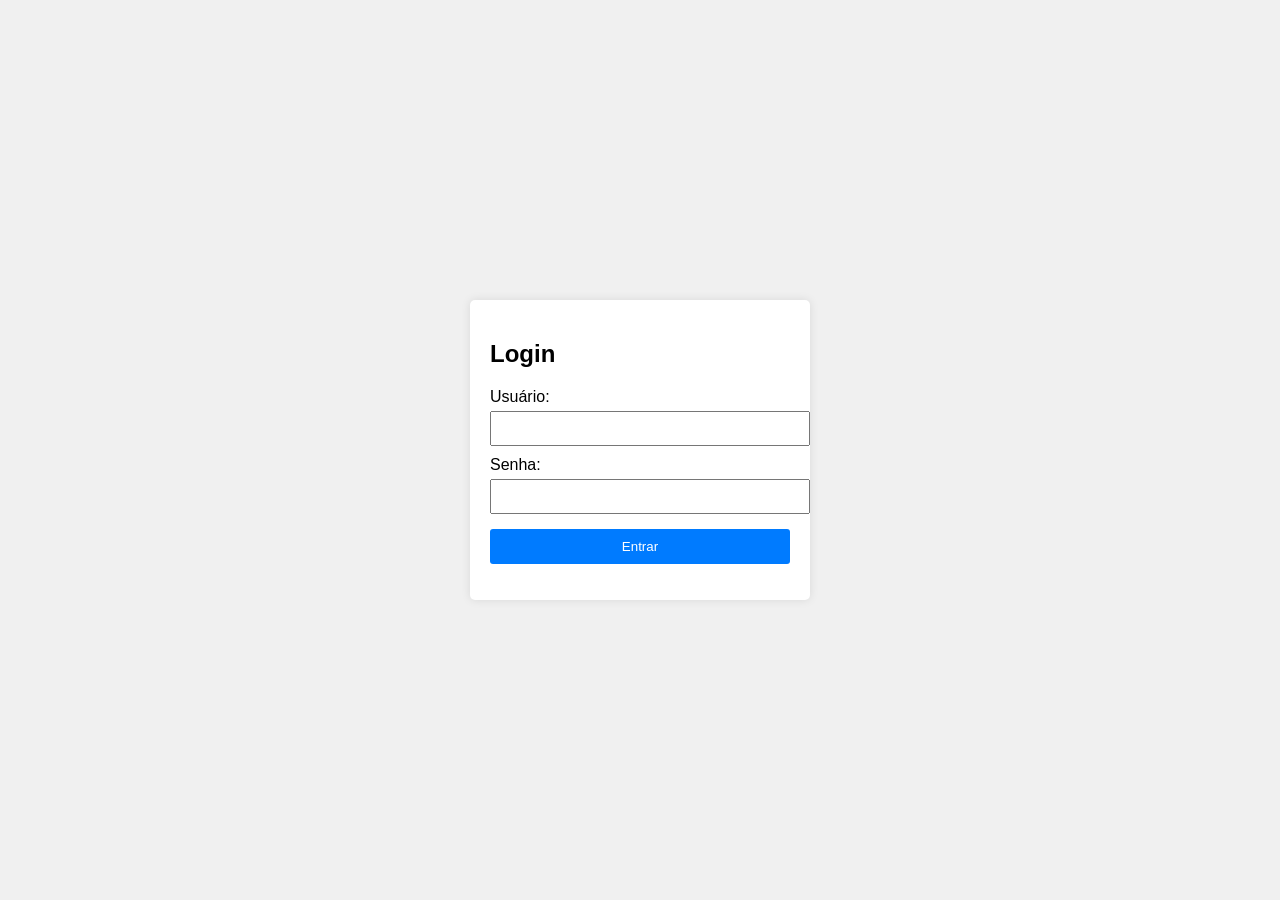
==== index.html @ da122f8c "Add simple login site" ====
<!DOCTYPE html>
<html lang="pt">
<head>
    <meta charset="UTF-8">
    <meta name="viewport" content="width=device-width, initial-scale=1.0">
    <title>Site de Login</title>
    <link rel="stylesheet" href="style.css">
</head>
<body>
    <div class="login-container">
        <h2>Login</h2>
        <form id="loginForm">
            <label for="username">Usuário:</label>
            <input type="text" id="username" name="username" required>
            <label for="password">Senha:</label>
            <input type="password" id="password" name="password" required>
            <button type="submit">Entrar</button>
        </form>
        <p id="message"></p>
    </div>
    <script src="login.js"></script>
</body>
</html>
---- style.css ----
body {
    font-family: Arial, sans-serif;
    background-color: #f0f0f0;
    display: flex;
    justify-content: center;
    align-items: center;
    height: 100vh;
    margin: 0;
}

.login-container {
    background-color: #fff;
    padding: 20px;
    border-radius: 5px;
    box-shadow: 0 0 10px rgba(0,0,0,0.1);
    width: 300px;
}

label {
    display: block;
    margin-top: 10px;
}

input[type="text"],
input[type="password"] {
    width: 100%;
    padding: 8px;
    margin-top: 5px;
}

button {
    margin-top: 15px;
    width: 100%;
    padding: 10px;
    background-color: #007bff;
    color: white;
    border: none;
    border-radius: 3px;
    cursor: pointer;
}

#message {
    color: red;
    margin-top: 10px;
}
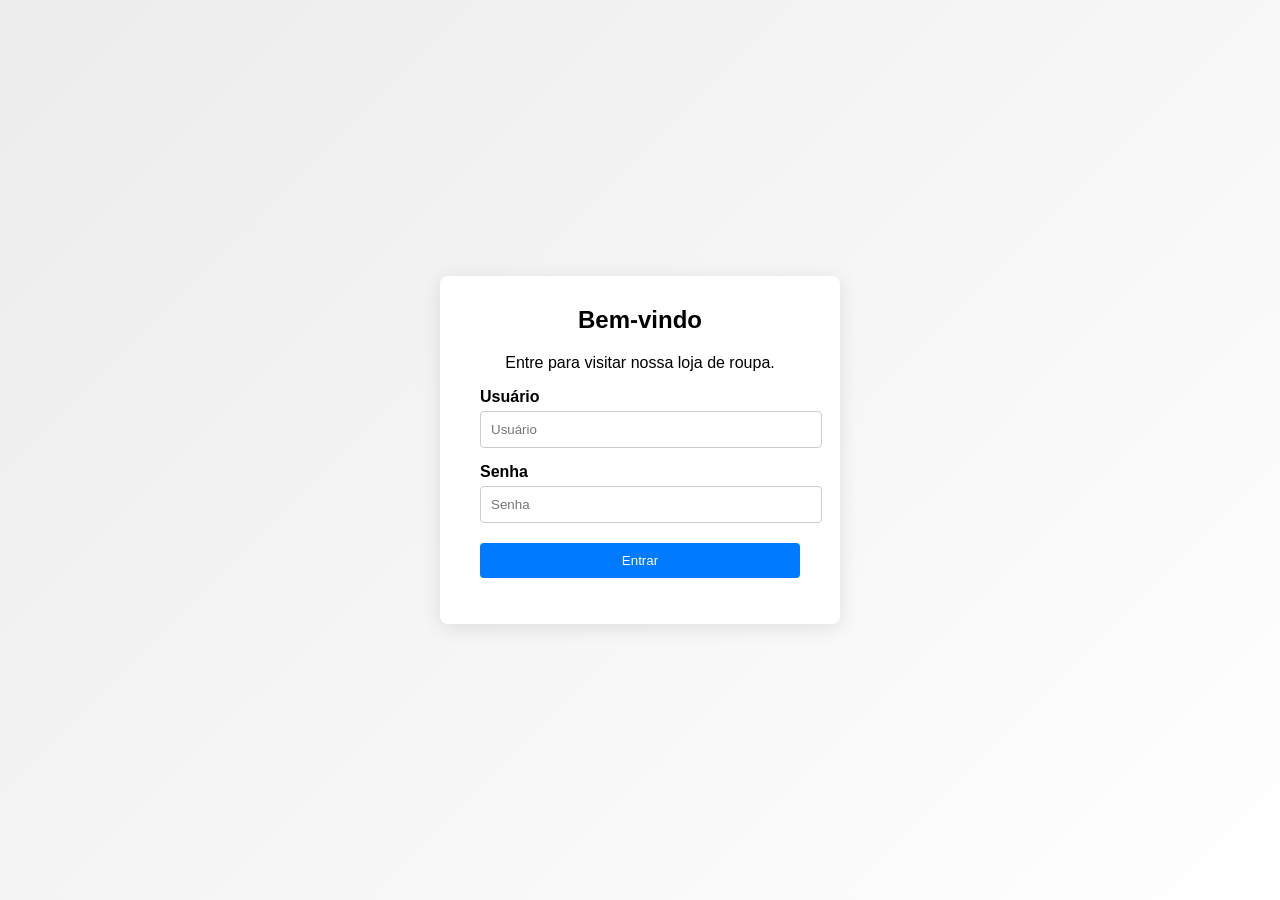
==== commit 68077f66: "Add complete login flow and store page" ====
--- a/index.html
+++ b/index.html
@@ -3,17 +3,18 @@
 <head>
     <meta charset="UTF-8">
     <meta name="viewport" content="width=device-width, initial-scale=1.0">
-    <title>Site de Login</title>
+    <title>Login - Loja de Roupa</title>
     <link rel="stylesheet" href="style.css">
 </head>
 <body>
     <div class="login-container">
-        <h2>Login</h2>
+        <h2>Bem-vindo</h2>
+        <p>Entre para visitar nossa loja de roupa.</p>
         <form id="loginForm">
-            <label for="username">Usuário:</label>
-            <input type="text" id="username" name="username" required>
-            <label for="password">Senha:</label>
-            <input type="password" id="password" name="password" required>
+            <label for="username">Usuário</label>
+            <input type="text" id="username" name="username" placeholder="Usuário" required>
+            <label for="password">Senha</label>
+            <input type="password" id="password" name="password" placeholder="Senha" required>
             <button type="submit">Entrar</button>
         </form>
         <p id="message"></p>
--- a/style.css
+++ b/style.css
@@ -1,45 +1,89 @@
+:root {
+    --primary-color: #007bff;
+    --bg-color: #f0f0f0;
+}
+
 body {
     font-family: Arial, sans-serif;
-    background-color: #f0f0f0;
+    background: linear-gradient(135deg, #ececec, #ffffff);
+    margin: 0;
+    min-height: 100vh;
     display: flex;
     justify-content: center;
     align-items: center;
-    height: 100vh;
-    margin: 0;
 }
 
 .login-container {
     background-color: #fff;
-    padding: 20px;
-    border-radius: 5px;
-    box-shadow: 0 0 10px rgba(0,0,0,0.1);
-    width: 300px;
+    padding: 30px 40px;
+    border-radius: 8px;
+    box-shadow: 0 4px 20px rgba(0,0,0,0.1);
+    width: 320px;
+    text-align: center;
+}
+
+.login-container h2 {
+    margin-top: 0;
 }
 
 label {
     display: block;
-    margin-top: 10px;
+    margin-top: 15px;
+    text-align: left;
+    font-weight: bold;
 }
 
 input[type="text"],
 input[type="password"] {
     width: 100%;
-    padding: 8px;
+    padding: 10px;
     margin-top: 5px;
+    border: 1px solid #ccc;
+    border-radius: 4px;
 }
 
 button {
-    margin-top: 15px;
+    margin-top: 20px;
     width: 100%;
     padding: 10px;
-    background-color: #007bff;
+    background-color: var(--primary-color);
     color: white;
     border: none;
-    border-radius: 3px;
+    border-radius: 4px;
     cursor: pointer;
 }
 
 #message {
-    color: red;
-    margin-top: 10px;
+    margin-top: 15px;
 }
+
+/* Store page */
+.header {
+    background-color: var(--primary-color);
+    color: #fff;
+    padding: 20px;
+    text-align: center;
+}
+
+.store-container {
+    display: flex;
+    flex-wrap: wrap;
+    justify-content: center;
+    gap: 20px;
+    padding: 20px;
+}
+
+.product-card {
+    background-color: #fff;
+    border: 1px solid #ddd;
+    border-radius: 5px;
+    padding: 15px;
+    width: 180px;
+    text-align: center;
+    box-shadow: 0 2px 8px rgba(0,0,0,0.1);
+}
+
+.product-card img {
+    width: 100%;
+    border-radius: 4px;
+}
